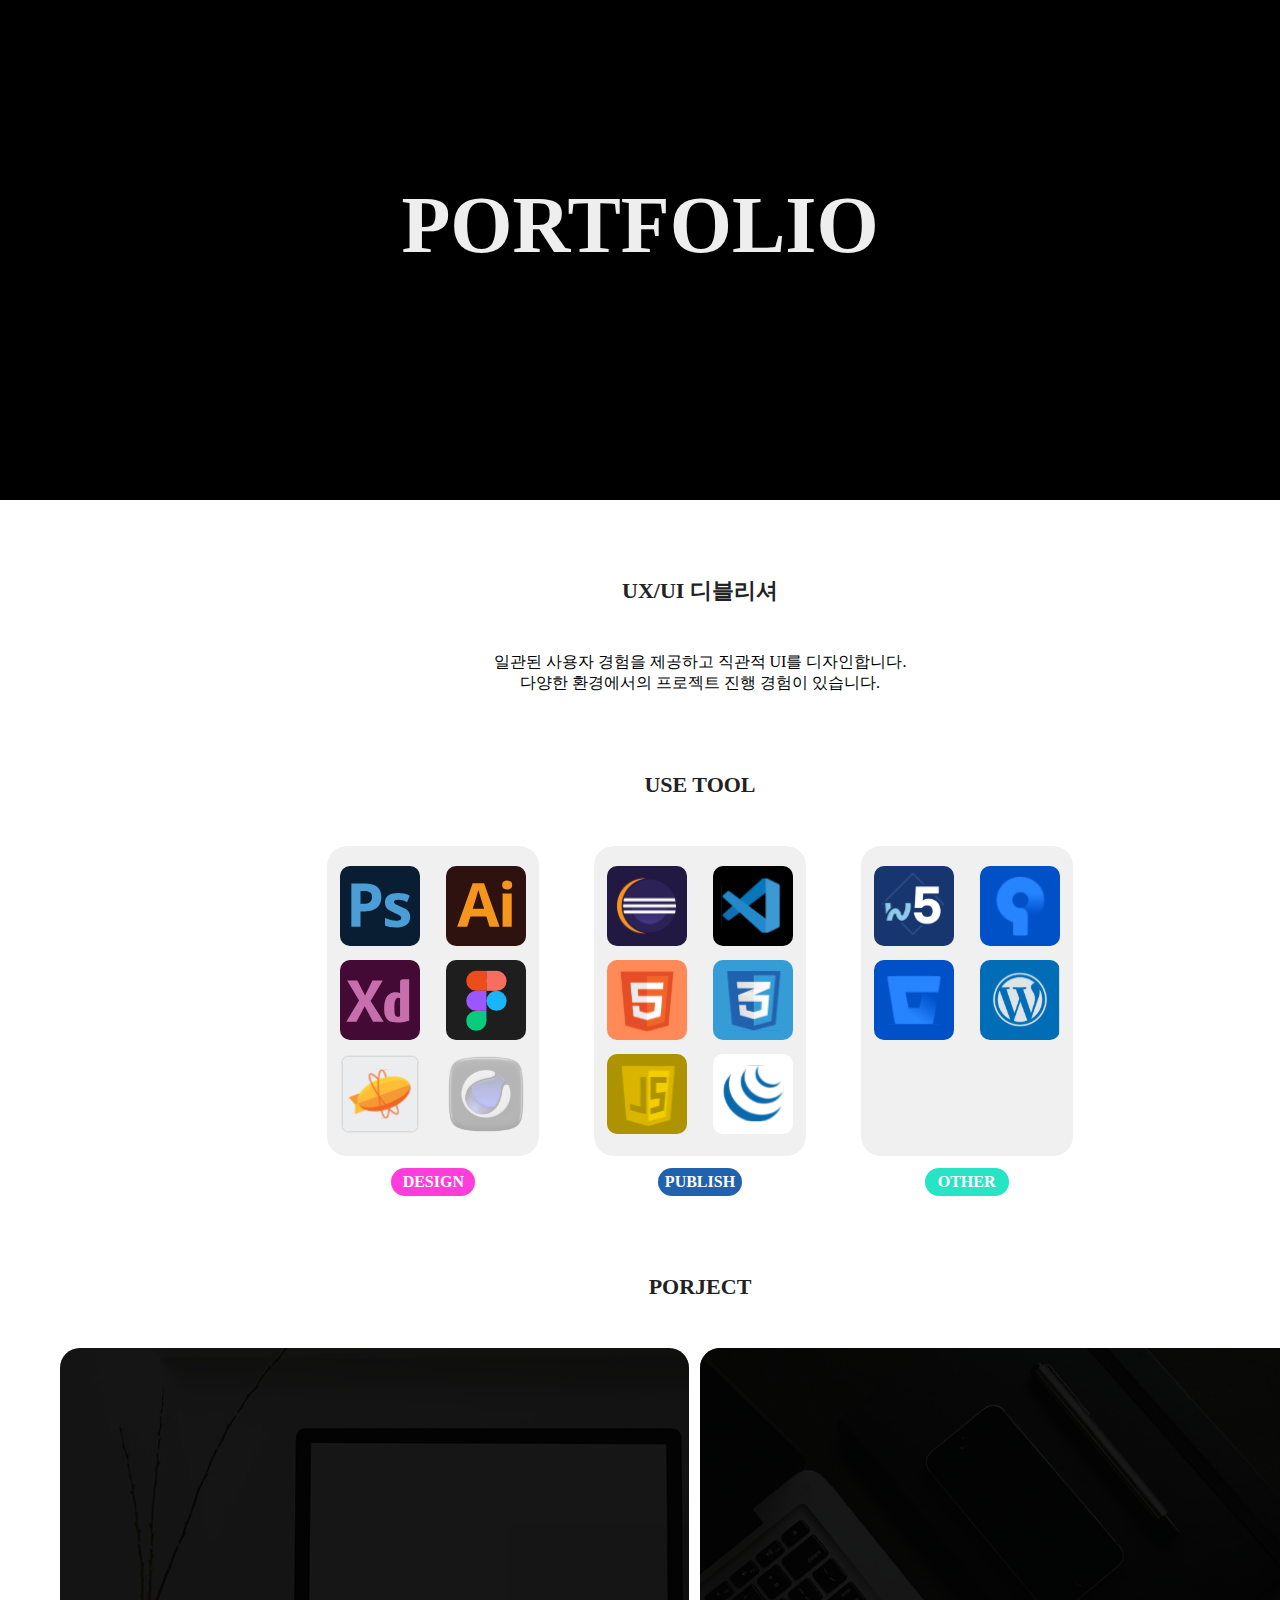
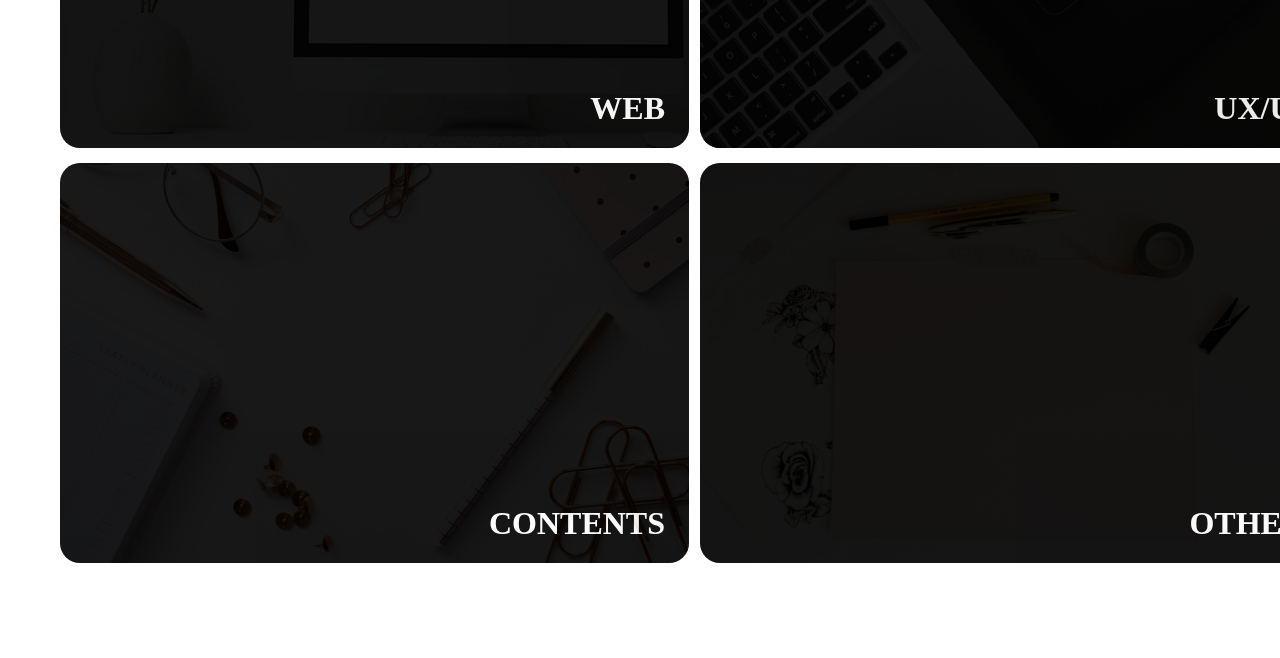
==== index.html @ 3f89c7d7 "first upload" ====
<!DOCTYPE html>
<html lang="en">
<head>
    <meta charset="UTF-8">
    <meta name="viewport" content="width=device-width, initial-scale=1.0">
    <link href="./style.css?ver=220610" rel="stylesheet" />
    <title>PORTFOLIO</title>
</head>
<body>
<header class="main">
    PORTFOLIO
</header>
<div class="wrap">
    <div>
        <div class="contents">
            <section>
                <h1>UX/UI 디블리셔</h1>
                <div class="info">일관된 사용자 경험을 제공하고 직관적 UI를 디자인합니다.
                <br/>다양한 환경에서의 프로젝트 진행 경험이 있습니다.</div>
            </section>
            <section class="use-tool">
                <h1>USE TOOL</h1>
                    <div>
                        <div class="design">
                            <ul>
                                <li><img src="img/ico_photoshop.svg"/><div>Photoshop</div></li>
                                <li><img src="img/ico_ill.svg"/><div>Illustrator</div></li>
                                <li><img src="img/ico_xd.svg"/><div>Xd</div></li>
                                <li><img src="img/ico_figma.svg"/><div>Figma</div></li>
                                <li><img src="img/ico_zeplin.svg"/><div>Zeplin</div></li>
                                <li style="opacity: 30%;"><img src="img/ico_c4d.svg"/><div>준비중</div></li>
                            </ul>
                            <p>DESIGN</p>
                        </div>
                        <div class="publish">
                            <ul>                        
                                <li><img src="img/ico_eclipse.svg"/><div>Eclipse</div></li>
                                <li><img src="img/ico_vscode.svg"/><div>VScode</div></li>
                                <li><img src="img/ico_html.svg"/><div>Html</div></li>
                                <li><img src="img/ico_css.svg"/><div>Css</div></li>
                                <li><img src="img/ico_js.svg"/><div>Javascript</div></li>
                                <li><img src="img/ico_jquery.svg"/><div>JQuery</div></li>
                            </ul>
                            <p>PUBLISH</p>
                        </div>
                        <div class="other">
                            <ul>
                                <li><img src="img/ico_websquare.svg"/><div>Websquare</div></li>
                                <li><img src="img/ico_souecetree.svg"/><div>Sourcetree</div></li>
                                <li><img src="img/ico_bitbucket.svg"/><div>Bitbucket</div></li>
                                <li><img src="img/ico_wordpress.svg"/><div>Wordpress</div></li>
                                <li></li>
                                <li></li>
                            </ul>
                            <p>OTHER</p>
                        </div>
                    </div>
            </section>
            <section class="project">
                <h1>PORJECT</h1>
                <ul>
                    <li><img src="img/web.png" /><a href="./web.html" target="_self"><p><span>WEB</span></p></a></li>
                    <li><img src="img/mobile.png" /><a href="ux.html"><p><span>UX/UI</span></p></a></li>
                    <li><img src="img/contents.png" /><a href="contents.html"><p><span>CONTENTS</span></p></a></li>
                    <li><img src="img/other.png" /><p><span>OTHER</span></p><div>준비중</div></li>
                </ul>
            </section>
        </div>
    </div>
</div>
</body>
</html>
---- style.css ----
html, body, div, span, applet, object, iframe,
h1, h2, h3, h4, h5, h6, p, blockquote, pre,
a, abbr, acronym, address, big, cite, code,
del, dfn, em, img, ins, kbd, q, s, samp,
small, strike, strong, sub, sup, tt, var,
b, u, i, center,
dl, dt, dd, ol, ul, li,
fieldset, form, label, legend,
table, caption, tbody, tfoot, thead, tr, th, td,
article, aside, canvas, details, embed, 
figure, figcaption, footer, header, hgroup, 
menu, nav, output, ruby, section, summary,
time, mark, audio, video {
	margin: 0;
	padding: 0;
	border: 0;
	font-size: 100%;
	font: inherit;
	vertical-align: baseline;
}
/* HTML5 display-role reset for older browsers */
article, aside, details, figcaption, figure, 
footer, header, hgroup, menu, nav, section {
	display: block;
}
body {
	line-height: 1;
}
ol, ul {
	list-style: none;
}
blockquote, q {
	quotes: none;
}
blockquote:before, blockquote:after,
q:before, q:after {
	content: '';
	content: none;
}
table {
	border-collapse: collapse;
	border-spacing: 0;
}

header.main{width: 100%; background: #000; color: #eee; height: 500px; font-size: 80px; font-weight: 700; text-align: center; line-height: 450px;}
.wrap{position: relative; width: 1400px; max-width: 1400px; margin: auto; padding-bottom: 80px;}
.wrap > div{margin: 0 60px;}
h1{font-size: 22px; color: #222; font-weight: 700; margin: 180px auto 50px; text-align: center;}
h1:first-child{margin-top: 80px;}
.info{text-align: center; line-height: 1.3em;}
.use-tool > div{display: flex; max-width: 800px; justify-content: space-around; margin: auto;}
.use-tool > div > div p{
    border-radius: 29px;
    font-weight: 700;
    margin: auto;
    width: 80px;
    text-align: center;
    padding: 6px 2px;
    margin-top: 12px;
    color: #fff;}
.use-tool .design p{background-color: #FF3DDB;}
.use-tool .publish p{background-color: #2162AF;}
.use-tool .other p{background-color: #26E4C4;}
.use-tool ul{background-color: #F0F0F0; border-radius: 20px; display: flex; flex-wrap: wrap; width: 212px; height: 280px; padding: 10px 0 20px; text-align: center;}
.use-tool ul li{position: relative; width: 50%; height: 84px; margin-top: 10px;}
.use-tool ul li img{width: 80px; border-radius: 10px;}
.use-tool ul li div{transition: opacity .4s ease; opacity: 0; position: absolute; display: flex; justify-content: center; align-items: center; width: 80px; height: 80px; border-radius: 10px; background-color: #000; top: 0; left: 13px; color: #fff;}
.use-tool ul li div:hover{opacity: 80%;}
.project ul{display: flex; flex-wrap: wrap;}
.project ul li{position: relative; width: 50%; border-radius: 20px; cursor: pointer; margin-bottom: 12px;}
.project ul li p{
    transition: opacity .4s ease;
    opacity: 90%; 
    position: absolute; 
    left: 0; 
    top: 0; 
    border-radius: 20px; 
    display: inline-block; 
    width: 629px; 
    height: 400px; 
    background-color: #000; 
    color: #fff;
}
.project ul li p:hover{opacity: 0;}
.project ul li:last-child div{
    position: absolute;
    opacity: 0;
    top: 48%;
    left: 42%;
    font-size: 30px;
    font-weight: bold;}
.project ul li:last-child p:hover + div{opacity: 100%;}
.project ul li span{position: absolute; bottom: 24px; right: 24px; font-size: 2em; font-weight: bold; text-align: right;}
bottom{display: inline-block; width: 100%; height: 150px; background-color: #aaa; color: #fff;}

header.sub{width: 100%; height: 200px; background-image: url('img/sub_visual.jpg'); background-size: cover; color: #fff; font-size: 30px; font-weight: 700; text-align: center; line-height: 187px;}
h2{font-weight: 700; font-size: 22px; text-align: center; margin: 80px 0 30px;}
.wrap-sub{position: relative; width: 100%;}
.btn_back{cursor: pointer; position: absolute; width: 60px; height: 60px; background: url('img/btn_back.jpg'); outline: none; border: none; left: 10px; bottom: 30px; position: fixed; opacity: 60%;}
.wrap-sub > div{width: 1150px; max-width: 1150px; margin: auto; padding-bottom: 80px;}
.wrap-sub ul li div span{
    display: inline-block;
    background-color: #aaa;
    color: #fff;
    padding: 8px 12px;
    border-radius: 15px;
    margin-top: 12px;
}
.wrap-sub ul.web li .web_position{position: relative;}
.wrap-sub ul.web li div p:last-child{position: absolute; right: 40px; bottom: -57px;}
.web-other ul{
    margin-top: 100px;
    display: flex;
    flex-wrap: wrap;
}
.web-other ul li{width: 50%;}
h4{text-align: center; font-weight: 700; margin: 60px 0 30px;}
.web-other .scms{position: relative;}
.web-other .scms p.scms-m{position: absolute; right: 60px; bottom: 0;}

.wrap-contents{width: 1440px; margin: 0 auto 100px;}
.wrap-contents section div{width: 100%; height: 1042px; background-size: cover;}
.wrap-contents h4{font-size: 2.5em;}
.contents1{background: url('img/contents.jpg');}
.contents2{background: url('img/contents_sns.jpg');}
.contents3{background: url('img/contents_other.jpg'); height: 809px !important;}

.wrap-ux{width: 1200px; margin: 0 auto 100px;}
.wrap-ux .ux-han{background: url('img/ux_han_bg.png') right no-repeat; padding: 117px 0;}
.wrap-ux .ux-han > div{display: flex; align-items: flex-end;}
.ux-han p{padding-bottom: 6px;}
.ux-han p:first-child{font-weight: 700;}
.ux-han p:last-child{padding-top: 4px;}
.ux-han p span{
    background-color: #b0b0b0; 
    border-radius: 20px;
    color: #fff;
    padding: 4px 6px;
    font-size: 14px;
}
.ux-other{position: relative;background-color: #f3f3f3; padding: 80px 0;}
.ux-other ul{width: 1200px; margin: auto;}
.ux-other ul li:nth-child(2){position: absolute; right: 0; top: 30%;}
.ux-other ul li:nth-child(3){padding-top: 100px;}
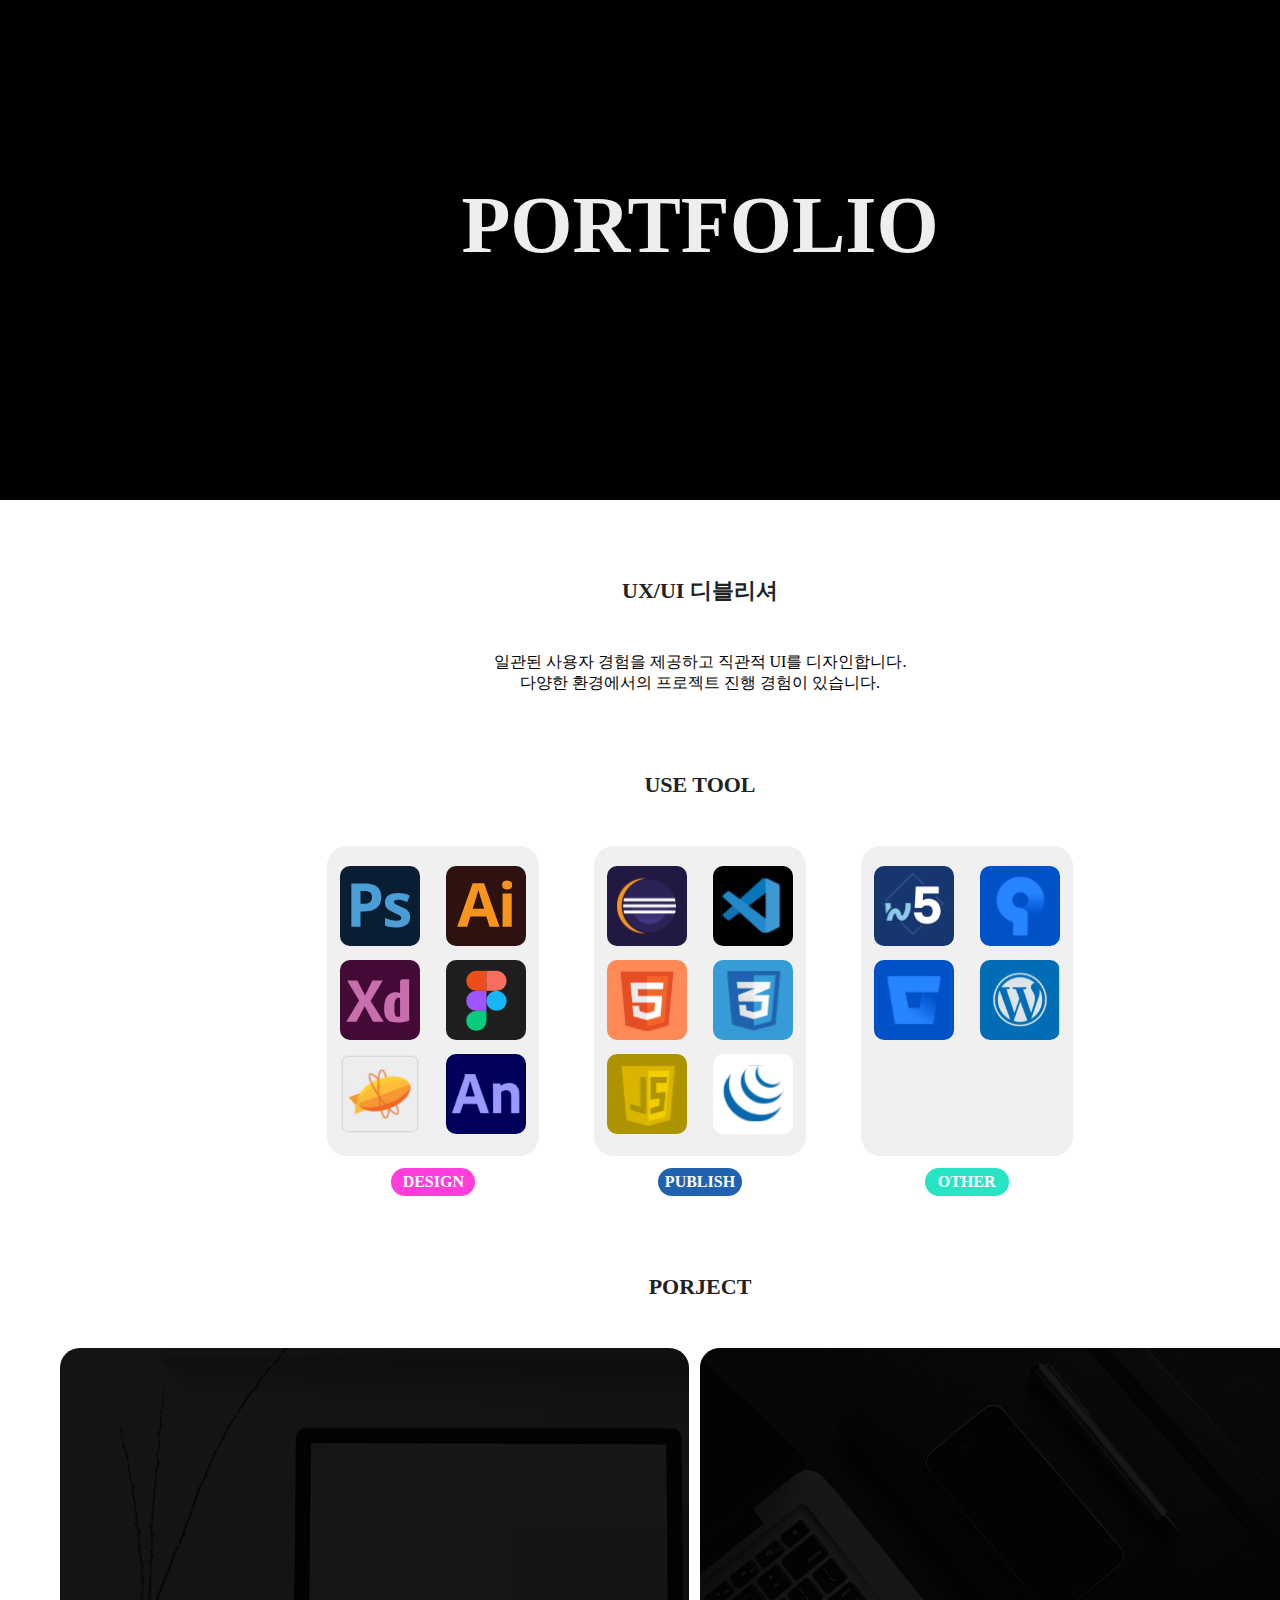
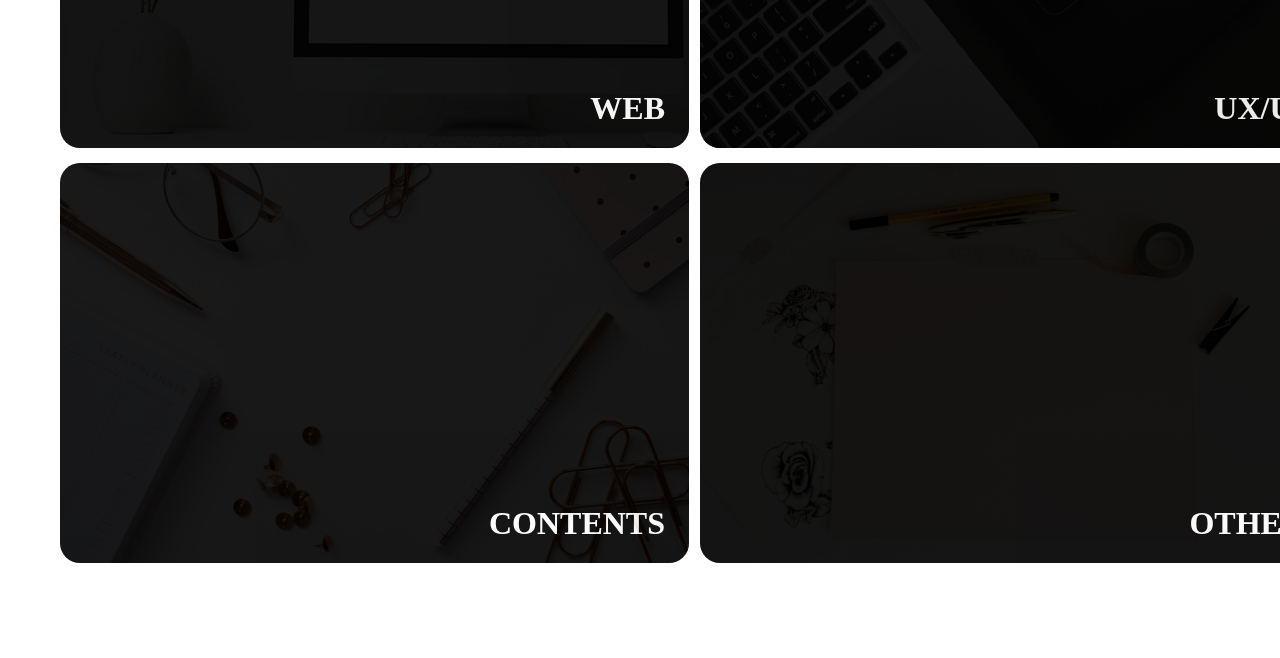
==== commit 5439206c: "css수정" ====
--- a/index.html
+++ b/index.html
@@ -3,7 +3,7 @@
 <head>
     <meta charset="UTF-8">
     <meta name="viewport" content="width=device-width, initial-scale=1.0">
-    <link href="./style.css?ver=220610" rel="stylesheet" />
+    <link href="./style.css?ver=250328" rel="stylesheet" />
     <title>PORTFOLIO</title>
 </head>
 <body>
@@ -28,7 +28,7 @@
                                 <li><img src="img/ico_xd.svg"/><div>Xd</div></li>
                                 <li><img src="img/ico_figma.svg"/><div>Figma</div></li>
                                 <li><img src="img/ico_zeplin.svg"/><div>Zeplin</div></li>
-                                <li style="opacity: 30%;"><img src="img/ico_c4d.svg"/><div>준비중</div></li>
+                                <li><img src="img/ico_an.png"/><div>Animate</div></li>
                             </ul>
                             <p>DESIGN</p>
                         </div>
--- a/style.css
+++ b/style.css
@@ -42,7 +42,7 @@
 	border-spacing: 0;
 }
 
-header.main{width: 100%; background: #000; color: #eee; height: 500px; font-size: 80px; font-weight: 700; text-align: center; line-height: 450px;}
+header.main{width: 100%; min-width: 1400px; background: #000; color: #eee; height: 500px; font-size: 80px; font-weight: 700; text-align: center; line-height: 450px;}
 .wrap{position: relative; width: 1400px; max-width: 1400px; margin: auto; padding-bottom: 80px;}
 .wrap > div{margin: 0 60px;}
 h1{font-size: 22px; color: #222; font-weight: 700; margin: 180px auto 50px; text-align: center;}
